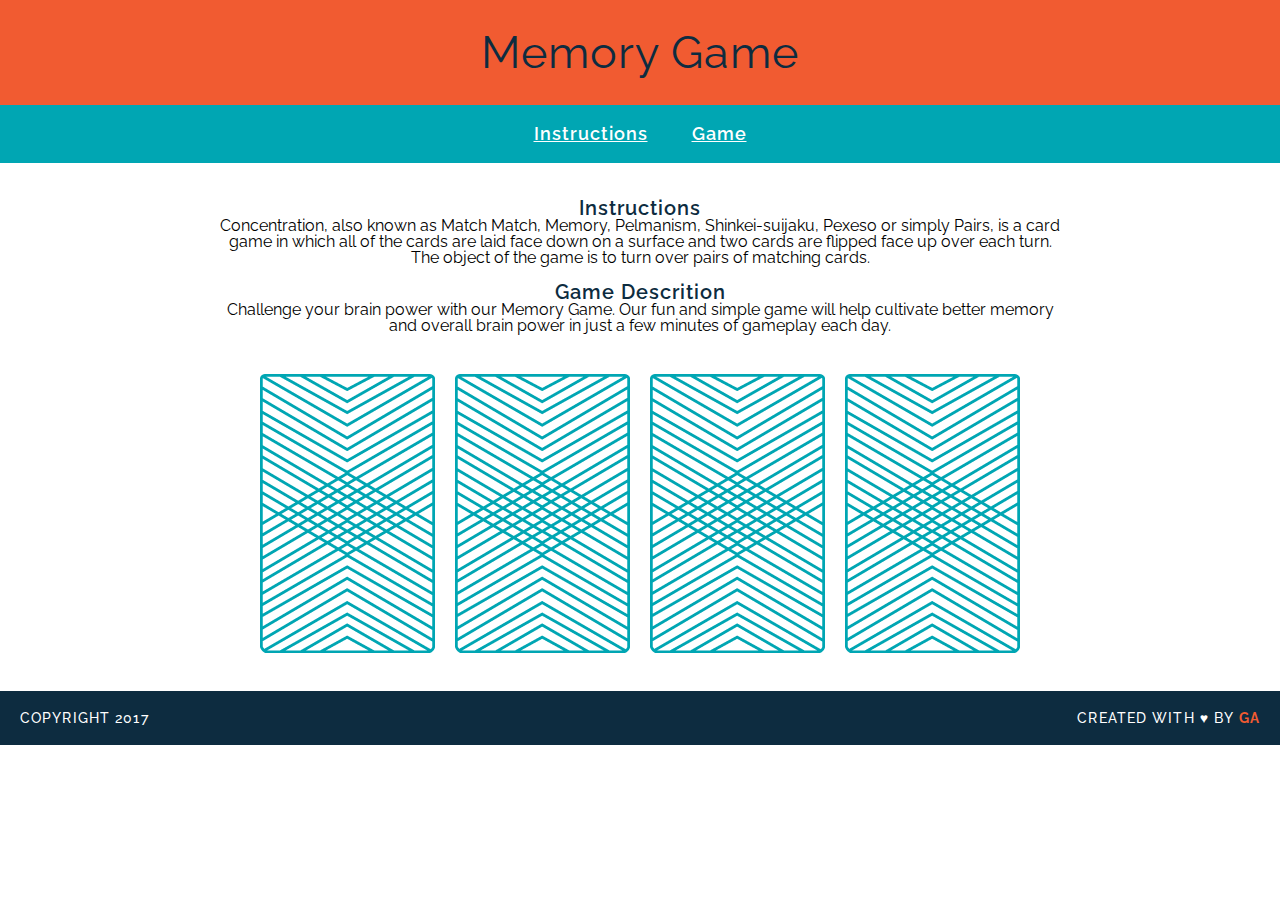
==== memory_game/index.html @ 66592283 "memory game before javascript" ====
<!DOCTYPE html>
<html>
	<head>
		<meta charset="UTF-8">
		<title>Memory Card Game</title>
		<link href="css/reset.css" rel="stylesheet" type="text/css">
		<link href="css/style.css" rel="stylesheet" type="text/css">
		<link href="https://fonts.googleapis.com/css?family=Droid+Serif|Raleway:400,500,600,700" rel="stylesheet">

	</head>
	<body>
		<header>
			<h1>Memory Game</h1>
		</header>
		
		<nav>
			<a href="#instructions">Instructions</a>
			<a href="#game description">Game</a>
		</nav>
		
	<main>
			
		<h2 id="instructions">Instructions</h2>
		
		<p>Concentration, also known as Match Match, Memory, Pelmanism, Shinkei-suijaku, Pexeso or simply Pairs, is a card game in which all of the cards are laid face down on a surface and two cards are flipped face up over each turn. The object of the game is to turn over pairs of matching cards.</p>
		</br>
		<h3 id="game description">Game Descrition</h3>
		
		<p>Challenge your brain power with our Memory Game. Our fun and simple game will help cultivate better memory and overall brain power in just a few minutes of gameplay each day.
		
		<div>
		<img src="images/back.png" alt="Queen of Diamonds">
		<img src="images/back.png" alt="Queen of Hearts">
		<img src="images/back.png" alt="King of Diamonds">
		<img src="images/back.png" alt="King of Hearts">
		</div>
		
		</main>
		
		<footer class="clearfix">
					
			<p class="copyright">Copyright 2017</p>

			<p class="message">Created with &hearts; by <span class="name">GA</span></p>	

		</footer>

	</body>
</html>
---- memory_game/css/style.css ----
body {
	text-align: center;
	margin: 0;
}

header { 
	background-color: #F15B31;
	color: #ffffff;
	padding: 30px 20px; 
}
h1 {
	font-family: "Raleway", sans-serif;
	color: #0D2C40;
	letter-spacing: 1px;
	font-weight: 400;
	font-size: 45px;
	margin: 0;
}

nav {
	background-color: #00A6B3;
	color: #ffffff;
	padding: 20px 0;
}
a {
	font-family: "Raleway";
	color: #ffffff;
	letter-spacing: 1px;
	font-weight: 600;
	font-size: 18px;
	padding: 0 20px;
	border-bottom: 2px solid transparent;
}

a:hover {
	border-color: white;
}

main {
	width: 850px;
	margin: 35px auto;
	
}
h2 {
	font-family: "Raleway", sans-serif;
	color: #0D2C40;
	letter-spacing: 1px;
	font-weight: 600;
	font-size: 20px;
}

h3 {
	font-family: "Raleway", sans-serif;
	color: #0D2C40;
	letter-spacing: 1px;
	font-weight: 600;
	font-size: 20px;
}
img {
	margin: 40px 8px 0 8px;
}
 
footer {
	background-color: #0D2C40;
	text-transform: uppercase;
	color: white;
	font-size: 14px;
	letter-spacing: .08em;
	font-weight: 500;
	padding: 20px;	
}

p {
	font-family: "Raleway", sans-serif;
}

.copyright {
	float: left;
}

.message {
	float: right;
}

.clearfix:after {
visibility: hidden;
display: block;
content: " ";
clear: both;
height: 0;
font-size: 0;
}

.name {
	color: #F15B31;
	font-weight: 700;
}
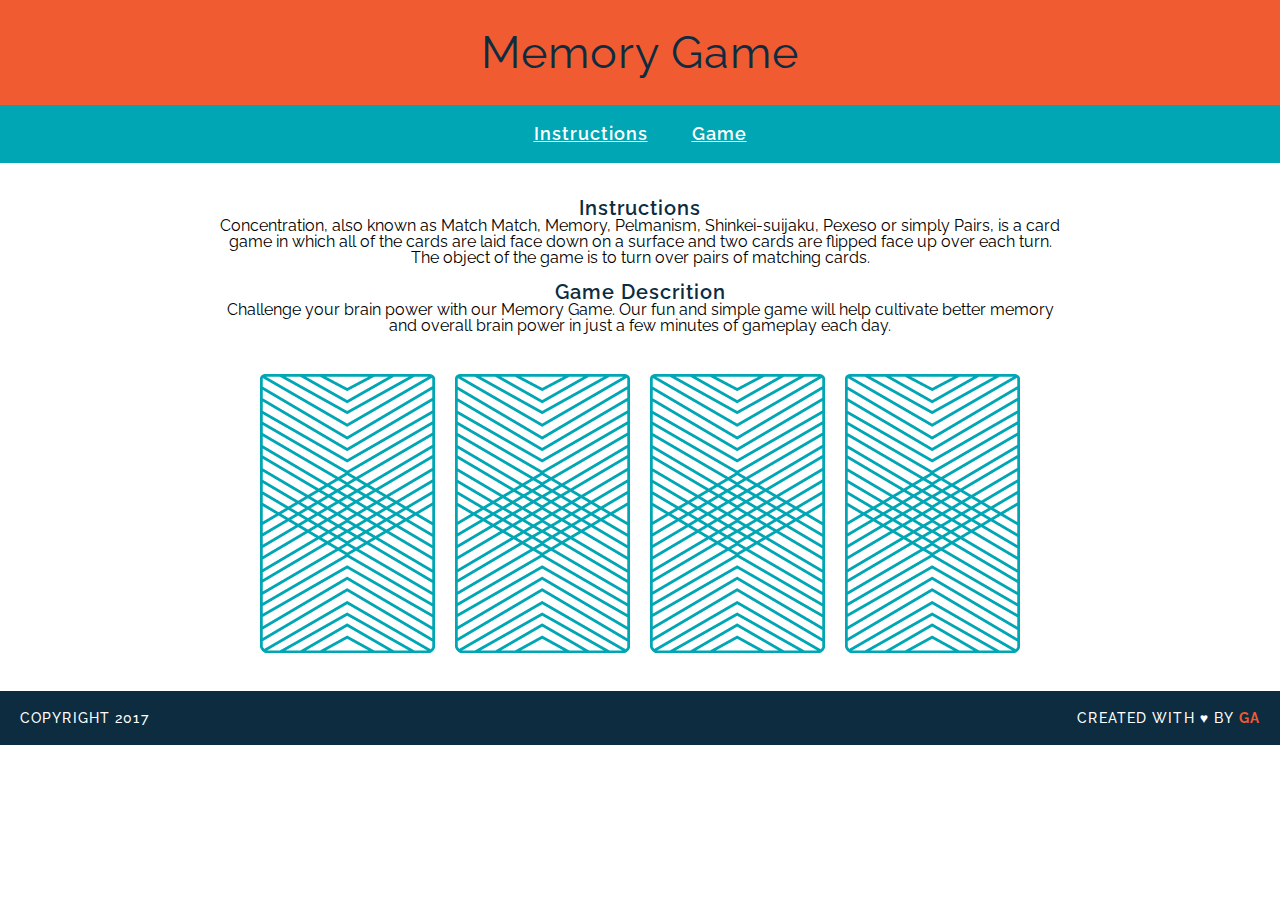
==== commit 265d8433: "created game logic" ====
--- a/memory_game/index.html
+++ b/memory_game/index.html
@@ -45,5 +45,7 @@
 
 		</footer>
 
+		<script src="js/main.js"></script>
+		
 	</body>
 </html>--- a/memory_game/css/style.css
+++ b/memory_game/css/style.css
@@ -67,7 +67,8 @@
 	font-size: 14px;
 	letter-spacing: .08em;
 	font-weight: 500;
-	padding: 20px;	
+	padding: 20px;
+	margin-bottom: 0;	
 }
 
 p {
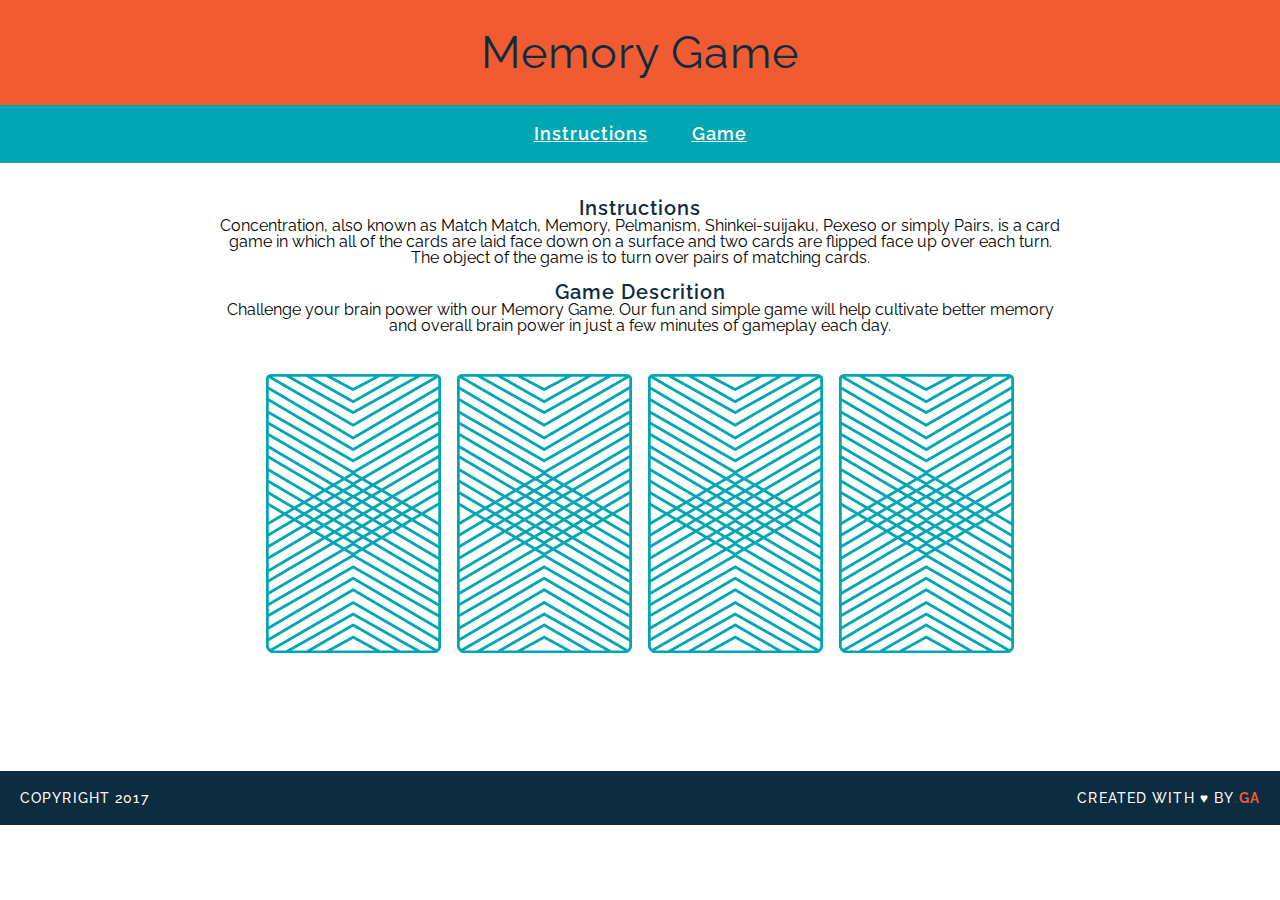
==== commit d1a1fcb8: "almost working game" ====
--- a/memory_game/index.html
+++ b/memory_game/index.html
@@ -28,12 +28,7 @@
 		
 		<p>Challenge your brain power with our Memory Game. Our fun and simple game will help cultivate better memory and overall brain power in just a few minutes of gameplay each day.
 		
-		<div>
-		<img src="images/back.png" alt="Queen of Diamonds">
-		<img src="images/back.png" alt="Queen of Hearts">
-		<img src="images/back.png" alt="King of Diamonds">
-		<img src="images/back.png" alt="King of Hearts">
-		</div>
+		<div id="game-board" class="board clearfix"></div>
 		
 		</main>
 		
--- a/memory_game/css/style.css
+++ b/memory_game/css/style.css
@@ -57,7 +57,7 @@
 	font-size: 20px;
 }
 img {
-	margin: 40px 8px 0 8px;
+	margin: 40px 8px 80px 8px;
 }
  
 footer {
@@ -68,7 +68,7 @@
 	letter-spacing: .08em;
 	font-weight: 500;
 	padding: 20px;
-	margin-bottom: 0;	
+	margin-top: 20px;	
 }
 
 p {
